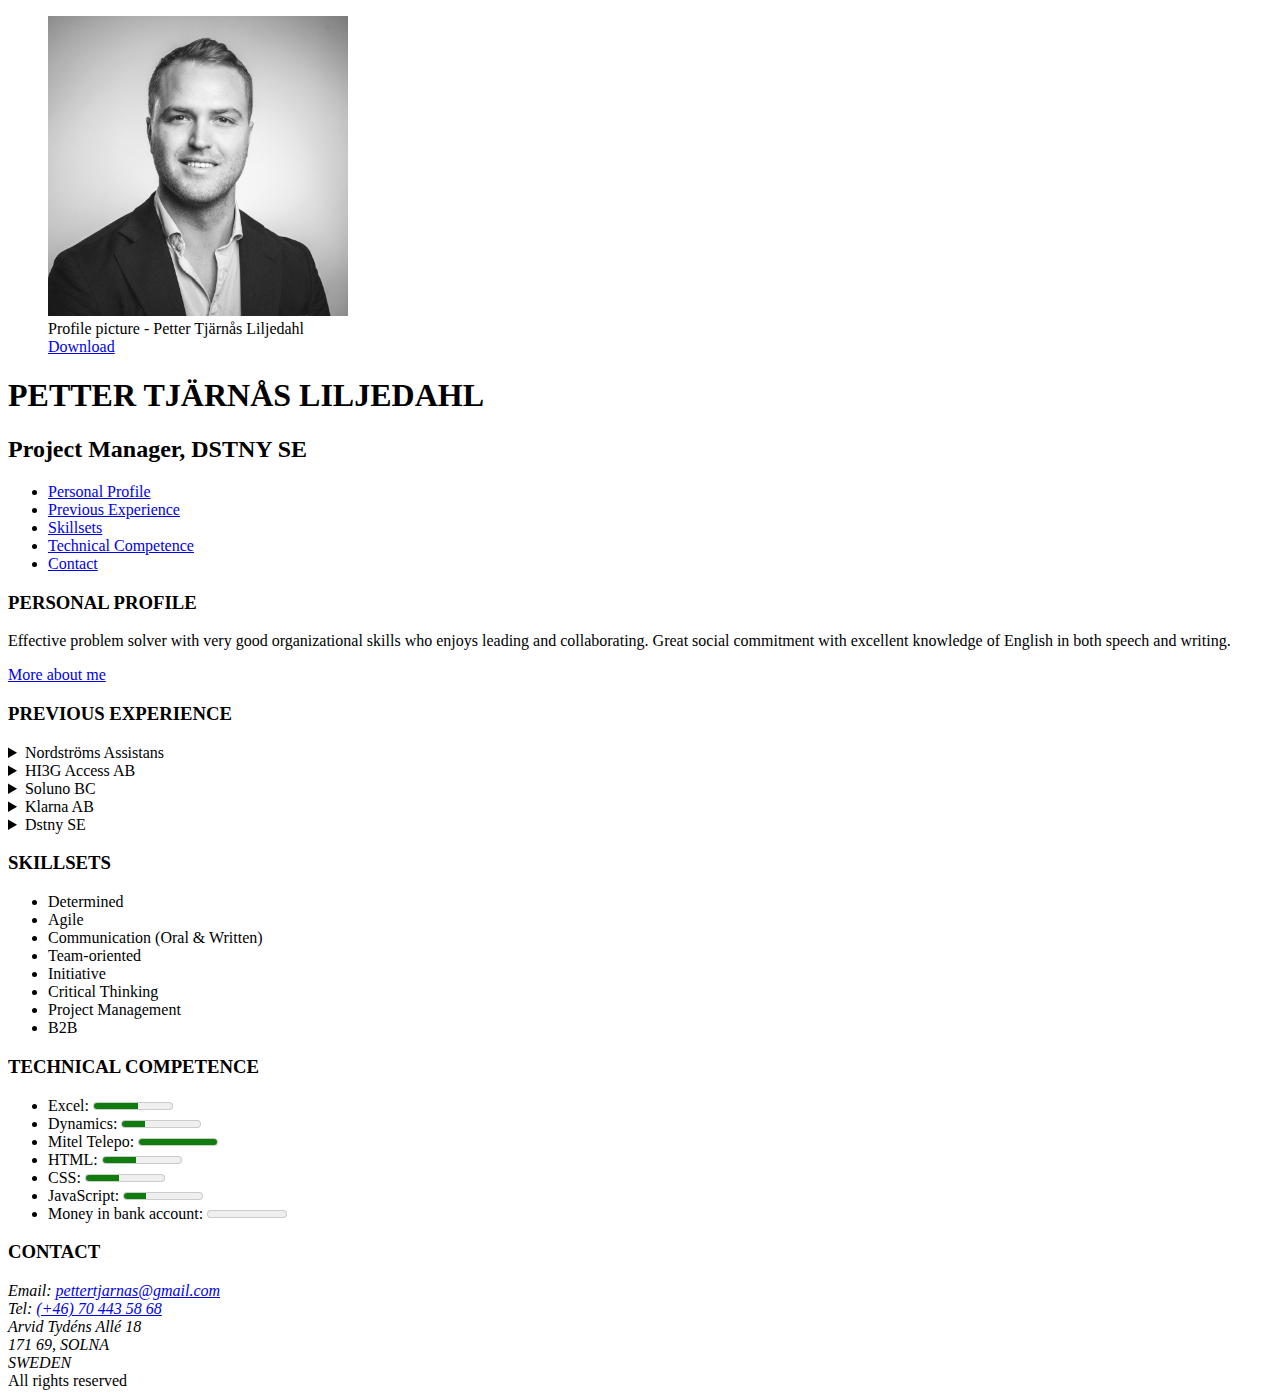
==== index.html @ 3e6e9d74 "Uploading main" ====
<!DOCTYPE html>
<html lang="en">
<head>
    <meta charset="UTF-8">
    <meta http-equiv="X-UA-Compatible" content="IE=edge">
    <meta name="viewport" content="width=device-width, initial-scale=1.0">
    <title>Petter CV</title>
</head>
<body>
    <header>
        <figure>
        <img src="./assets/img/profile_picture.jpg" alt="Profile Picture of Petter Tjärnås Liljedahl" width="300" height="300">
        <figcaption>Profile picture - Petter Tjärnås Liljedahl</figcaption>
        <a href="./assets/img/profile_picture.jpg" download>Download</a>
        </figure>
        <h1>PETTER TJÄRNÅS LILJEDAHL</h1>
        <h2>Project Manager, DSTNY SE</h2>
        <nav>
            <ul>
                <li><a href="#profile">Personal Profile</a></li>
                <li><a href="#experience">Previous Experience</a></li>
                <li><a href="#skills">Skillsets</a></li>
                <li><a href="#competence">Technical Competence</a></li>
                <li><a href="#contact">Contact</a></li>
            </ul>
        </nav>
    </header>
    <main>
        <section id="profile">
            <h3>PERSONAL PROFILE</h3>
            <p>
                Effective problem solver with very good organizational 
                skills who enjoys leading and collaborating. Great social commitment 
                with excellent knowledge of English in both speech and writing.
            </p>
            <a href="./assets/pages/about.html">More about me</a>
        </section>

        <section id="experience">
            <h3>PREVIOUS EXPERIENCE</h3>
            <details>
                <summary>Nordströms Assistans</summary>
                <time>July 2010 - November 2014</time>
                <ul>
                    <li>Nordström Assistans, Caretaker</li>
                </ul>
                <h4>Job Description:</h4>
                <p>
                    As a <strong>caregiver</strong> i provided assistance and support to an
                    individual who were unable to care for himself due to physical limitations. 
                    My responsibilities typically included providing personal care, such as bathing and dressing, 
                    administering medications, assisting with mobility, preparing meals, and offering companionship. 
                    My primary focus was to ensure the <em>well-being</em> and <em>comfort</em> of the individual I cared for.
                </p>
            </details>

            <details>
                <summary>HI3G Access AB</summary>
                <time>March 2015 - December 2017</time>
                <ul>
                    <li>Hi3G Access AB, Customer Service</li>
                    <li>Hi3G Access AB, Sales Support (B2B)</li>
                    <li>Hi3G Access AB, Migration Coordinator (B2B)</li>
                </ul>
                <h4>Job Description</h4>
                <ol>
                    <li><strong>Customer Service (2015)</strong></li>
                    <ul>
                        <li>Provided exceptional customer service by promptly addressing inquiries, resolving issues, and ensuring customer satisfaction.</li>
                        <li>Demonstrated excellent communication skills to effectively assist customers with product or service-related queries.</li>
                        <li>Maintained a positive and helpful demeanor while delivering personalized support to meet individual customer needs.</li>
                    </ul>
                    <li><strong>Sales Support (2016)</strong></li>
                    <ul>
                        <li>Assisted the sales team by providing comprehensive administrative support, contributing to the smooth functioning of sales operations.</li>
                        <li>Managed and organized documentation related to customer orders, ensuring accuracy and efficiency.</li>
                        <li>Collaborated with internal teams to facilitate seamless communication and coordination throughout the sales process.</li>
                    </ul>
                    <li><strong>Migration Coordinator (2017)</strong></li>
                    <ul>
                        <li>Coordinated the migration process for customers transferring between services and accounts to Hi3G Access AB, ensuring a seamless transition.</li>
                        <li>Exhibited organizational skills to manage migration timelines, resources, and customer expectations effectively.</li>
                        <li>Addressed any challenges or issues that arose during the migration process, providing timely and effective resolutions.</li>
                    </ul>
                </ol>
                <p>
                    Throughout my journey at Hi3G Access AB, 
                    I <em>consistently</em> demonstrated a commitment to delivering exceptional service, 
                    fostering <em>positive</em> relationships with customers and colleagues alike, 
                    and contributing to the overall <em>success</em> of the organization.
                </p>
            </details>

            <details>
                <summary>Soluno BC</summary>
                <time>December 2017 - February 2022</time>
                <ul>
                    <li>Soluno BC, Support Technician</li>
                    <li>Soluno BC, Project Manager</li>
                    <li>Soluno BC, Service Manager</li>
                </ul>
                <h4>Job Description</h4>
                <ol>
                    <li><Strong>Support Technician (2017)</Strong></li>
                    <ul>
                        <li>Provided technical support to customers, troubleshooting hardware and software issues, and resolving technical problems promptly.</li>
                        <li>Demonstrated a strong understanding of the company's products and services to effectively address customer inquiries and provide solutions.</li>
                        <li>Collaborated with cross-functional teams to escalate complex issues and ensure timely resolution, maintaining a high level of customer satisfaction.</li>
                    </ul>
                    <li><strong>Project Manager (2019)</strong></li>
                    <ul>
                        <li>Led and managed various projects, overseeing their successful initiation, planning, execution, monitoring, and completion.</li>
                        <li>Developed and maintained project plans, timelines, and budgets, ensuring adherence to quality standards and project goals.</li>
                        <li>Effectively communicated project progress, milestones, and risks to stakeholders, fostering strong relationships and managing expectations.</li>
                    </ul>
                    <li><strong>Service Manager (2020)</strong></li>
                    <ul>
                        <li>Oversaw the service delivery operations, ensuring the highest level of service quality and customer satisfaction.</li>
                        <li>Managed a team of service professionals, providing guidance, training, and support to drive their performance and professional growth.</li>
                        <li>Collaborated with cross-functional teams to improve service processes, implement best practices, and optimize service delivery efficiency.</li>
                    </ul>
                </ol>
                <p>
                    Throughout my time at Soluno BC, I <em>consistently</em> demonstrated 
                    technical expertise, and a customer-centric approach. 
                    I successfully leveraged my skills and <em>experience</em> to contribute to the 
                    overall success of the organization 
                </p>
            </details>

            <details>
                <summary>Klarna AB</summary>
                <time>March 2022 - June 2022</time>
                <ul>
                    <li>Klarna AB, Delivery Associate</li>
                </ul>
                <h4>Job Description</h4>
                <ol>
                    <li><strong>Delivery Associate (2022)</strong></li>
                    <ul>
                        <li>Perform the technical implementation and support for onboarding new customers, including: application setup, server account setup, scheduling feeds, and supporting the merchant technical team with setting up the API integration.</li>
                        <li>Perform thorough troubleshooting and analysis using technical tools such as scripting languages, web services tools, and testing tools.</li>
                        <li>Work effectively with merchants, technical partners, contractors and internal team members on a regular basis.</li>
                    </ul>
                </ol>
                <mark><em>
                    My employment at Klarna was affected by a major layoff, 
                    resulting in the conclusion of my tenure. Despite this 
                    unfortunate circumstance, I remain grateful for the experience 
                    and skills I gained during my time as a Delivery Associate at Klarna.
                </em></mark>
            </details>

            <details>
                <summary>Dstny SE</summary>
                <time>July 2022 - Present</time>
                <ul>
                    <li>Dstny SE, Project Manager</li>
                </ul>
                <h4>Job Description</h4>
                <ol>
                    <li><strong>Project Manager (present)</strong></li>
                    <ul>
                        <li>Led and managed various projects, overseeing their successful initiation, planning, execution, monitoring, and completion.</li>
                        <li>Developed and maintained project plans, timelines, and budgets, ensuring adherence to quality standards and project goals.</li>
                        <li>Effectively communicated project progress, milestones, and risks to stakeholders, fostering strong relationships and managing expectations.</li>
                    </ul>
                </ol>
            </details>
        </section>

        <section id="skills">
            <h3>SKILLSETS</h3>
            <ul>
                <li>Determined</li>
                <li>Agile</li>
                <li>Communication (Oral & Written)</li>
                <li>Team-oriented</li>
                <li>Initiative</li>
                <li>Critical Thinking</li>
                <li>Project Management</li>
                <li>B2B</li>
            </ul>
        </section>

        <section id="competence">
            <h3>TECHNICAL COMPETENCE</h3>
            <ul>
                <li>Excel: <meter min="0" max="7" value="4"></meter></li>
                <li>Dynamics: <meter min="0" max="7" value="2"></meter></li>
                <li>Mitel Telepo: <meter min="0" max="7" value="7"></meter></li>
                <li>HTML: <meter min="0" max="7" value="3"></meter></li>
                <li>CSS: <meter min="0" max="7" value="3"></meter></li>
                <li>JavaScript: <meter min="0" max="7" value="2"></meter></li>
                <li>Money in bank account: <meter min="0" max="7" value="0"></meter></li>
            </ul>
        </section>

        <section id="contact">
            <h3>CONTACT</h3>
            <address>
                Email: <a href="mailto:pettertjarnas@gmail.com">pettertjarnas@gmail.com</a> <br>
                Tel: <a href="tel: +46704435868">(+46) 70 443 58 68</a> <br>
                Arvid Tydéns Allé 18 <br>
                171 69, SOLNA <br>
                SWEDEN
            </address>
        </section>
    </main>
    <footer> All rights reserved</footer>
</body>
</html>
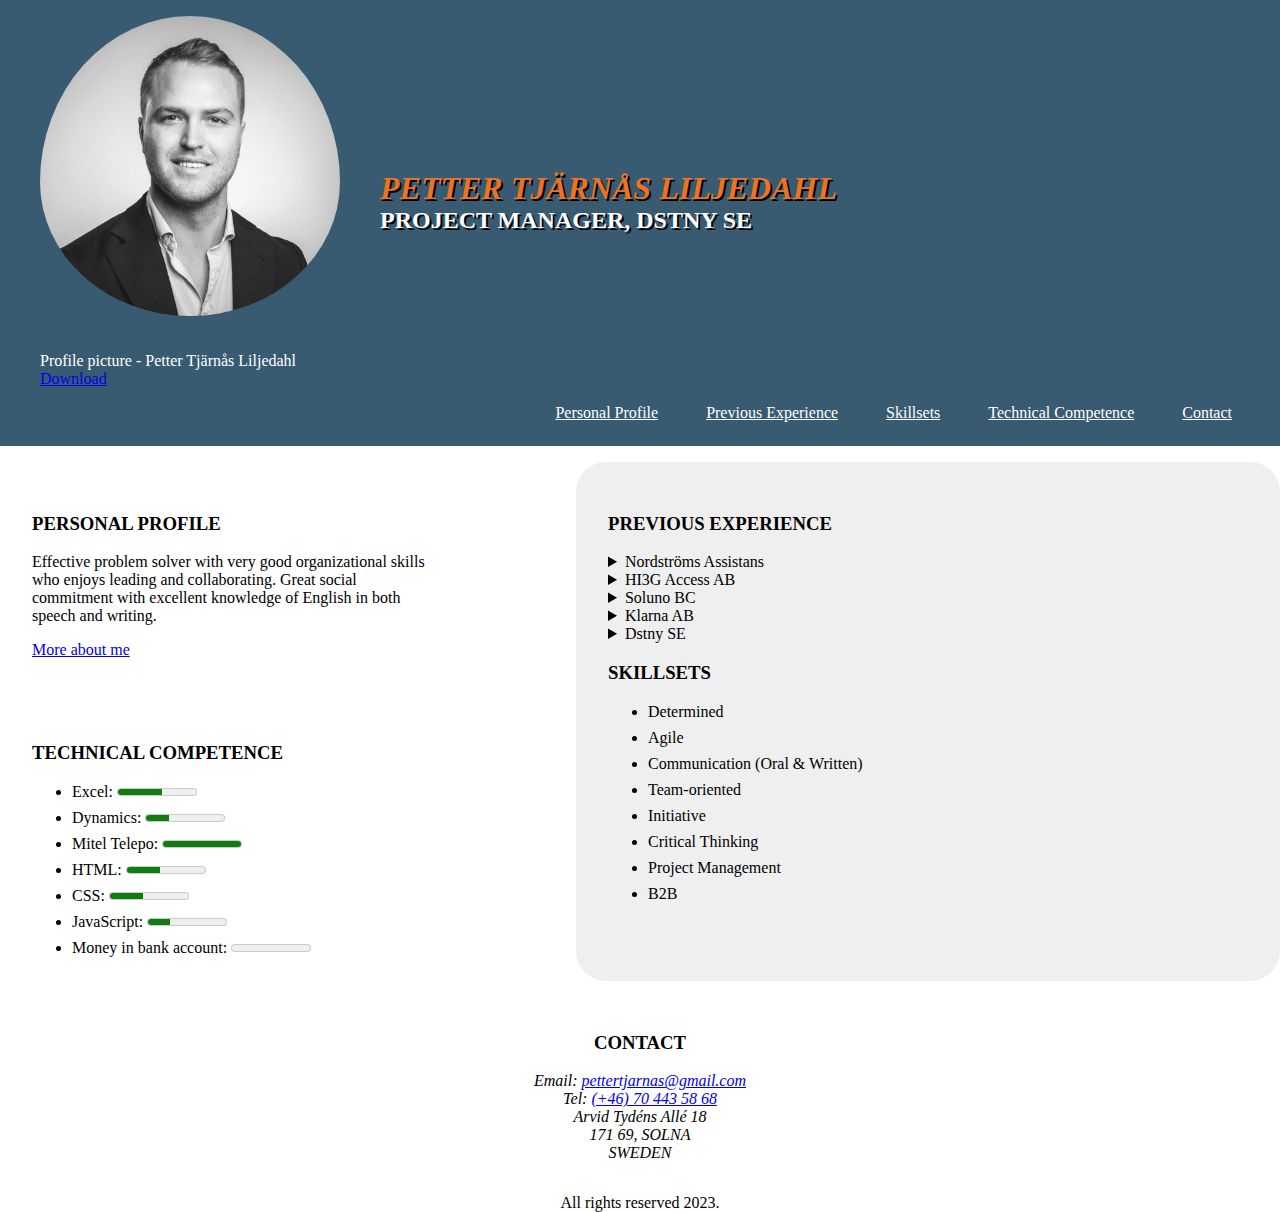
==== commit bb95a71e: "Redesign using CSS" ====
--- a/index.html
+++ b/index.html
@@ -5,197 +5,215 @@
     <meta http-equiv="X-UA-Compatible" content="IE=edge">
     <meta name="viewport" content="width=device-width, initial-scale=1.0">
     <title>Petter CV</title>
+
+    <link rel="stylesheet" href="./assets/style/index.css" type="text/css">
 </head>
 <body>
     <header>
-        <figure>
-        <img src="./assets/img/profile_picture.jpg" alt="Profile Picture of Petter Tjärnås Liljedahl" width="300" height="300">
-        <figcaption>Profile picture - Petter Tjärnås Liljedahl</figcaption>
-        <a href="./assets/img/profile_picture.jpg" download>Download</a>
-        </figure>
-        <h1>PETTER TJÄRNÅS LILJEDAHL</h1>
-        <h2>Project Manager, DSTNY SE</h2>
-        <nav>
-            <ul>
-                <li><a href="#profile">Personal Profile</a></li>
-                <li><a href="#experience">Previous Experience</a></li>
-                <li><a href="#skills">Skillsets</a></li>
-                <li><a href="#competence">Technical Competence</a></li>
-                <li><a href="#contact">Contact</a></li>
-            </ul>
-        </nav>
+        <section id="hdr-content-navbar">
+            <section id="hdr-content">
+                <section id="hdr-profile">
+                    <figure>
+                        <img id="profile-picture" src="./assets/img/profile_picture.jpg" alt="Profile Picture of Petter Tjärnås Liljedahl" width="300" height="300">
+                        <figcaption>Profile picture - Petter Tjärnås Liljedahl</figcaption>
+                        <a href="./assets/img/profile_picture.jpg" download>Download</a>
+                    </figure>
+                </section>
+                <section id="hdr-text">
+                    <h1 class="name-title">PETTER TJÄRNÅS LILJEDAHL</h1>
+                    <h2 class="name-title">PROJECT MANAGER, DSTNY SE</h2>
+                </section>
+            </section>
+            <nav>
+                <ul id="navbar-list">
+                    <li><a href="#profile">Personal Profile</a></li>
+                    <li><a href="#experience">Previous Experience</a></li>
+                    <li><a href="#skills">Skillsets</a></li>
+                    <li><a href="#competence">Technical Competence</a></li>
+                    <li><a href="#contact">Contact</a></li>
+                </ul>
+            </nav>
+        </section>
     </header>
     <main>
-        <section id="profile">
-            <h3>PERSONAL PROFILE</h3>
-            <p>
-                Effective problem solver with very good organizational 
-                skills who enjoys leading and collaborating. Great social commitment 
-                with excellent knowledge of English in both speech and writing.
-            </p>
-            <a href="./assets/pages/about.html">More about me</a>
+        <section id="split-page">
+            <section id="right-side">
+                <section id="experience">
+                    <h3>PREVIOUS EXPERIENCE</h3>
+                    <details>
+                        <summary>Nordströms Assistans</summary>
+                        <time>July 2010 - November 2014</time>
+                        <ul>
+                            <li>Nordström Assistans, Caretaker</li>
+                        </ul>
+                        <h4>Job Description:</h4>
+                        <p>
+                            As a <strong>caregiver</strong> i provided assistance and support to an
+                            individual who were unable to care for himself due to physical limitations. 
+                            My responsibilities typically included providing personal care, such as bathing and dressing, 
+                            administering medications, assisting with mobility, preparing meals, and offering companionship. 
+                            My primary focus was to ensure the <em>well-being</em> and <em>comfort</em> of the individual I cared for.
+                        </p>
+                    </details>
+
+                    <details>
+                        <summary>HI3G Access AB</summary>
+                        <time>March 2015 - December 2017</time>
+                        <ul>
+                            <li>Hi3G Access AB, Customer Service</li>
+                            <li>Hi3G Access AB, Sales Support (B2B)</li>
+                            <li>Hi3G Access AB, Migration Coordinator (B2B)</li>
+                        </ul>
+                        <h4>Job Description</h4>
+                        <ol>
+                            <li><strong>Customer Service (2015)</strong></li>
+                            <ul>
+                                <li>Provided exceptional customer service by promptly addressing inquiries, resolving issues, and ensuring customer satisfaction.</li>
+                                <li>Demonstrated excellent communication skills to effectively assist customers with product or service-related queries.</li>
+                                <li>Maintained a positive and helpful demeanor while delivering personalized support to meet individual customer needs.</li>
+                            </ul>
+                            <li><strong>Sales Support (2016)</strong></li>
+                            <ul>
+                                <li>Assisted the sales team by providing comprehensive administrative support, contributing to the smooth functioning of sales operations.</li>
+                                <li>Managed and organized documentation related to customer orders, ensuring accuracy and efficiency.</li>
+                                <li>Collaborated with internal teams to facilitate seamless communication and coordination throughout the sales process.</li>
+                            </ul>
+                            <li><strong>Migration Coordinator (2017)</strong></li>
+                            <ul>
+                                <li>Coordinated the migration process for customers transferring between services and accounts to Hi3G Access AB, ensuring a seamless transition.</li>
+                                <li>Exhibited organizational skills to manage migration timelines, resources, and customer expectations effectively.</li>
+                                <li>Addressed any challenges or issues that arose during the migration process, providing timely and effective resolutions.</li>
+                            </ul>
+                        </ol>
+                        <p>
+                            Throughout my journey at Hi3G Access AB, 
+                            I <em>consistently</em> demonstrated a commitment to delivering exceptional service, 
+                            fostering <em>positive</em> relationships with customers and colleagues alike, 
+                            and contributing to the overall <em>success</em> of the organization.
+                        </p>
+                    </details>
+
+                    <details>
+                        <summary>Soluno BC</summary>
+                        <time>December 2017 - February 2022</time>
+                        <ul>
+                            <li>Soluno BC, Support Technician</li>
+                            <li>Soluno BC, Project Manager</li>
+                            <li>Soluno BC, Service Manager</li>
+                        </ul>
+                        <h4>Job Description</h4>
+                        <ol>
+                            <li><Strong>Support Technician (2017)</Strong></li>
+                            <ul>
+                                <li>Provided technical support to customers, troubleshooting hardware and software issues, and resolving technical problems promptly.</li>
+                                <li>Demonstrated a strong understanding of the company's products and services to effectively address customer inquiries and provide solutions.</li>
+                                <li>Collaborated with cross-functional teams to escalate complex issues and ensure timely resolution, maintaining a high level of customer satisfaction.</li>
+                            </ul>
+                            <li><strong>Project Manager (2019)</strong></li>
+                            <ul>
+                                <li>Led and managed various projects, overseeing their successful initiation, planning, execution, monitoring, and completion.</li>
+                                <li>Developed and maintained project plans, timelines, and budgets, ensuring adherence to quality standards and project goals.</li>
+                                <li>Effectively communicated project progress, milestones, and risks to stakeholders, fostering strong relationships and managing expectations.</li>
+                            </ul>
+                            <li><strong>Service Manager (2020)</strong></li>
+                            <ul>
+                                <li>Oversaw the service delivery operations, ensuring the highest level of service quality and customer satisfaction.</li>
+                                <li>Managed a team of service professionals, providing guidance, training, and support to drive their performance and professional growth.</li>
+                                <li>Collaborated with cross-functional teams to improve service processes, implement best practices, and optimize service delivery efficiency.</li>
+                            </ul>
+                        </ol>
+                        <p>
+                            Throughout my time at Soluno BC, I <em>consistently</em> demonstrated 
+                            technical expertise, and a customer-centric approach. 
+                            I successfully leveraged my skills and <em>experience</em> to contribute to the 
+                            overall success of the organization 
+                        </p>
+                    </details>
+
+                    <details>
+                        <summary>Klarna AB</summary>
+                        <time>March 2022 - June 2022</time>
+                        <ul>
+                            <li>Klarna AB, Delivery Associate</li>
+                        </ul>
+                        <h4>Job Description</h4>
+                        <ol>
+                            <li><strong>Delivery Associate (2022)</strong></li>
+                            <ul>
+                                <li>Perform the technical implementation and support for onboarding new customers, including: application setup, server account setup, scheduling feeds, and supporting the merchant technical team with setting up the API integration.</li>
+                                <li>Perform thorough troubleshooting and analysis using technical tools such as scripting languages, web services tools, and testing tools.</li>
+                                <li>Work effectively with merchants, technical partners, contractors and internal team members on a regular basis.</li>
+                            </ul>
+                        </ol>
+                        <mark><em>
+                            My employment at Klarna was affected by a major layoff, 
+                            resulting in the conclusion of my tenure. Despite this 
+                            unfortunate circumstance, I remain grateful for the experience 
+                            and skills I gained during my time as a Delivery Associate at Klarna.
+                        </em></mark>
+                    </details>
+
+                    <details>
+                        <summary>Dstny SE</summary>
+                        <time>July 2022 - Present</time>
+                        <ul>
+                            <li>Dstny SE, Project Manager</li>
+                        </ul>
+                        <h4>Job Description</h4>
+                        <ol>
+                            <li><strong>Project Manager (present)</strong></li>
+                            <ul>
+                                <li>Led and managed various projects, overseeing their successful initiation, planning, execution, monitoring, and completion.</li>
+                                <li>Developed and maintained project plans, timelines, and budgets, ensuring adherence to quality standards and project goals.</li>
+                                <li>Effectively communicated project progress, milestones, and risks to stakeholders, fostering strong relationships and managing expectations.</li>
+                            </ul>
+                        </ol>
+                    </details>
+                </section>
+
+                <section id="skills">
+                    <h3>SKILLSETS</h3>
+                    <ul>
+                        <li>Determined</li>
+                        <li>Agile</li>
+                        <li>Communication (Oral & Written)</li>
+                        <li>Team-oriented</li>
+                        <li>Initiative</li>
+                        <li>Critical Thinking</li>
+                        <li>Project Management</li>
+                        <li>B2B</li>
+                    </ul>
+                </section>
+            </section>
+        
+            <aside id="left-side">
+                <section id="profile">
+                    <h3>PERSONAL PROFILE</h3>
+                    <p>
+                        Effective problem solver with very good organizational 
+                        skills who enjoys leading and collaborating. Great social commitment 
+                        with excellent knowledge of English in both speech and writing.
+                    </p>
+                    <a href="./pages/about.html">More about me</a>
+                </section>
+
+                <section id="competence">
+                    <h3>TECHNICAL COMPETENCE</h3>
+                    <ul>
+                        <li>Excel: <meter min="0" max="7" value="4"></meter></li>
+                        <li>Dynamics: <meter min="0" max="7" value="2"></meter></li>
+                        <li>Mitel Telepo: <meter min="0" max="7" value="7"></meter></li>
+                        <li>HTML: <meter min="0" max="7" value="3"></meter></li>
+                        <li>CSS: <meter min="0" max="7" value="3"></meter></li>
+                        <li>JavaScript: <meter min="0" max="7" value="2"></meter></li>
+                        <li>Money in bank account: <meter min="0" max="7" value="0"></meter></li>
+                    </ul>
+                </section>
+                           
+            </aside>    
         </section>
-
-        <section id="experience">
-            <h3>PREVIOUS EXPERIENCE</h3>
-            <details>
-                <summary>Nordströms Assistans</summary>
-                <time>July 2010 - November 2014</time>
-                <ul>
-                    <li>Nordström Assistans, Caretaker</li>
-                </ul>
-                <h4>Job Description:</h4>
-                <p>
-                    As a <strong>caregiver</strong> i provided assistance and support to an
-                    individual who were unable to care for himself due to physical limitations. 
-                    My responsibilities typically included providing personal care, such as bathing and dressing, 
-                    administering medications, assisting with mobility, preparing meals, and offering companionship. 
-                    My primary focus was to ensure the <em>well-being</em> and <em>comfort</em> of the individual I cared for.
-                </p>
-            </details>
-
-            <details>
-                <summary>HI3G Access AB</summary>
-                <time>March 2015 - December 2017</time>
-                <ul>
-                    <li>Hi3G Access AB, Customer Service</li>
-                    <li>Hi3G Access AB, Sales Support (B2B)</li>
-                    <li>Hi3G Access AB, Migration Coordinator (B2B)</li>
-                </ul>
-                <h4>Job Description</h4>
-                <ol>
-                    <li><strong>Customer Service (2015)</strong></li>
-                    <ul>
-                        <li>Provided exceptional customer service by promptly addressing inquiries, resolving issues, and ensuring customer satisfaction.</li>
-                        <li>Demonstrated excellent communication skills to effectively assist customers with product or service-related queries.</li>
-                        <li>Maintained a positive and helpful demeanor while delivering personalized support to meet individual customer needs.</li>
-                    </ul>
-                    <li><strong>Sales Support (2016)</strong></li>
-                    <ul>
-                        <li>Assisted the sales team by providing comprehensive administrative support, contributing to the smooth functioning of sales operations.</li>
-                        <li>Managed and organized documentation related to customer orders, ensuring accuracy and efficiency.</li>
-                        <li>Collaborated with internal teams to facilitate seamless communication and coordination throughout the sales process.</li>
-                    </ul>
-                    <li><strong>Migration Coordinator (2017)</strong></li>
-                    <ul>
-                        <li>Coordinated the migration process for customers transferring between services and accounts to Hi3G Access AB, ensuring a seamless transition.</li>
-                        <li>Exhibited organizational skills to manage migration timelines, resources, and customer expectations effectively.</li>
-                        <li>Addressed any challenges or issues that arose during the migration process, providing timely and effective resolutions.</li>
-                    </ul>
-                </ol>
-                <p>
-                    Throughout my journey at Hi3G Access AB, 
-                    I <em>consistently</em> demonstrated a commitment to delivering exceptional service, 
-                    fostering <em>positive</em> relationships with customers and colleagues alike, 
-                    and contributing to the overall <em>success</em> of the organization.
-                </p>
-            </details>
-
-            <details>
-                <summary>Soluno BC</summary>
-                <time>December 2017 - February 2022</time>
-                <ul>
-                    <li>Soluno BC, Support Technician</li>
-                    <li>Soluno BC, Project Manager</li>
-                    <li>Soluno BC, Service Manager</li>
-                </ul>
-                <h4>Job Description</h4>
-                <ol>
-                    <li><Strong>Support Technician (2017)</Strong></li>
-                    <ul>
-                        <li>Provided technical support to customers, troubleshooting hardware and software issues, and resolving technical problems promptly.</li>
-                        <li>Demonstrated a strong understanding of the company's products and services to effectively address customer inquiries and provide solutions.</li>
-                        <li>Collaborated with cross-functional teams to escalate complex issues and ensure timely resolution, maintaining a high level of customer satisfaction.</li>
-                    </ul>
-                    <li><strong>Project Manager (2019)</strong></li>
-                    <ul>
-                        <li>Led and managed various projects, overseeing their successful initiation, planning, execution, monitoring, and completion.</li>
-                        <li>Developed and maintained project plans, timelines, and budgets, ensuring adherence to quality standards and project goals.</li>
-                        <li>Effectively communicated project progress, milestones, and risks to stakeholders, fostering strong relationships and managing expectations.</li>
-                    </ul>
-                    <li><strong>Service Manager (2020)</strong></li>
-                    <ul>
-                        <li>Oversaw the service delivery operations, ensuring the highest level of service quality and customer satisfaction.</li>
-                        <li>Managed a team of service professionals, providing guidance, training, and support to drive their performance and professional growth.</li>
-                        <li>Collaborated with cross-functional teams to improve service processes, implement best practices, and optimize service delivery efficiency.</li>
-                    </ul>
-                </ol>
-                <p>
-                    Throughout my time at Soluno BC, I <em>consistently</em> demonstrated 
-                    technical expertise, and a customer-centric approach. 
-                    I successfully leveraged my skills and <em>experience</em> to contribute to the 
-                    overall success of the organization 
-                </p>
-            </details>
-
-            <details>
-                <summary>Klarna AB</summary>
-                <time>March 2022 - June 2022</time>
-                <ul>
-                    <li>Klarna AB, Delivery Associate</li>
-                </ul>
-                <h4>Job Description</h4>
-                <ol>
-                    <li><strong>Delivery Associate (2022)</strong></li>
-                    <ul>
-                        <li>Perform the technical implementation and support for onboarding new customers, including: application setup, server account setup, scheduling feeds, and supporting the merchant technical team with setting up the API integration.</li>
-                        <li>Perform thorough troubleshooting and analysis using technical tools such as scripting languages, web services tools, and testing tools.</li>
-                        <li>Work effectively with merchants, technical partners, contractors and internal team members on a regular basis.</li>
-                    </ul>
-                </ol>
-                <mark><em>
-                    My employment at Klarna was affected by a major layoff, 
-                    resulting in the conclusion of my tenure. Despite this 
-                    unfortunate circumstance, I remain grateful for the experience 
-                    and skills I gained during my time as a Delivery Associate at Klarna.
-                </em></mark>
-            </details>
-
-            <details>
-                <summary>Dstny SE</summary>
-                <time>July 2022 - Present</time>
-                <ul>
-                    <li>Dstny SE, Project Manager</li>
-                </ul>
-                <h4>Job Description</h4>
-                <ol>
-                    <li><strong>Project Manager (present)</strong></li>
-                    <ul>
-                        <li>Led and managed various projects, overseeing their successful initiation, planning, execution, monitoring, and completion.</li>
-                        <li>Developed and maintained project plans, timelines, and budgets, ensuring adherence to quality standards and project goals.</li>
-                        <li>Effectively communicated project progress, milestones, and risks to stakeholders, fostering strong relationships and managing expectations.</li>
-                    </ul>
-                </ol>
-            </details>
-        </section>
-
-        <section id="skills">
-            <h3>SKILLSETS</h3>
-            <ul>
-                <li>Determined</li>
-                <li>Agile</li>
-                <li>Communication (Oral & Written)</li>
-                <li>Team-oriented</li>
-                <li>Initiative</li>
-                <li>Critical Thinking</li>
-                <li>Project Management</li>
-                <li>B2B</li>
-            </ul>
-        </section>
-
-        <section id="competence">
-            <h3>TECHNICAL COMPETENCE</h3>
-            <ul>
-                <li>Excel: <meter min="0" max="7" value="4"></meter></li>
-                <li>Dynamics: <meter min="0" max="7" value="2"></meter></li>
-                <li>Mitel Telepo: <meter min="0" max="7" value="7"></meter></li>
-                <li>HTML: <meter min="0" max="7" value="3"></meter></li>
-                <li>CSS: <meter min="0" max="7" value="3"></meter></li>
-                <li>JavaScript: <meter min="0" max="7" value="2"></meter></li>
-                <li>Money in bank account: <meter min="0" max="7" value="0"></meter></li>
-            </ul>
-        </section>
-
+    </main>
+    <footer>
         <section id="contact">
             <h3>CONTACT</h3>
             <address>
@@ -206,7 +224,7 @@
                 SWEDEN
             </address>
         </section>
-    </main>
-    <footer> All rights reserved</footer>
+        All rights reserved 2023.
+    </footer>
 </body>
 </html>--- a/assets/style/index.css
+++ b/assets/style/index.css
@@ -0,0 +1,110 @@
+body {
+    margin: auto;
+}
+
+header {
+    background-color: #385B71;
+}
+ul li {
+    padding-bottom: 8px;
+}
+
+footer {
+    max-width: 100em;
+    min-width: 50em;
+    text-align: center;
+}
+
+footer #contact {
+    padding-top: 2em;
+    padding-bottom: 2em;
+    max-width: 100em;
+    min-width: 50em;
+    text-align: center;
+}
+
+#hdr-content {
+    display: flex;
+    flex-direction: row;
+}
+
+#hdr-profile figcaption {
+    color: white;
+}
+
+#hdr-text {
+    display: flex;
+    flex-direction: column;
+    justify-content: center;
+    min-width: 200px;
+}
+
+#navbar-list {
+    margin-top: 0;
+    margin-right: 3em;
+    padding-bottom: 1em;
+    display: flex;
+    justify-content: flex-end;
+    gap: 3em;
+    max-width: 100em;
+    min-width: 43em;
+}
+
+#navbar-list li a {
+    color: #FFFFFF;
+}
+
+#navbar-list li a:hover {
+    color: hsl(210, 14%, 53%);
+}
+
+#navbar-list li {
+    list-style-type: none;
+}
+
+.name-title {
+    margin: 0;
+    color: white;
+    text-shadow: 2px 2px black;
+}
+
+h1.name-title {
+    font-size: 2em;
+    color: rgb(235, 115, 40);
+    font-style: oblique;
+}
+
+#profile-picture {
+    border-radius: 100%;
+    padding-bottom: 2em;
+}
+
+#right-side {
+    background-color:#EFEFEF;
+    padding: 2em;
+    width: 50%;
+    border-radius: 30px;
+}
+
+#split-page {
+    display: flex;
+    flex-direction: row-reverse;
+    justify-content: space-between;
+    max-width: 100em;
+    min-width: 50em;
+    max-height: 180em;
+}
+
+#left-side {
+    padding-top: 2em;
+    padding-left: 2em;
+    display: flex;
+    flex-direction: column;
+    justify-content: flex-start;
+    gap: 4em;
+
+}
+
+#profile {
+    width: 25em;
+}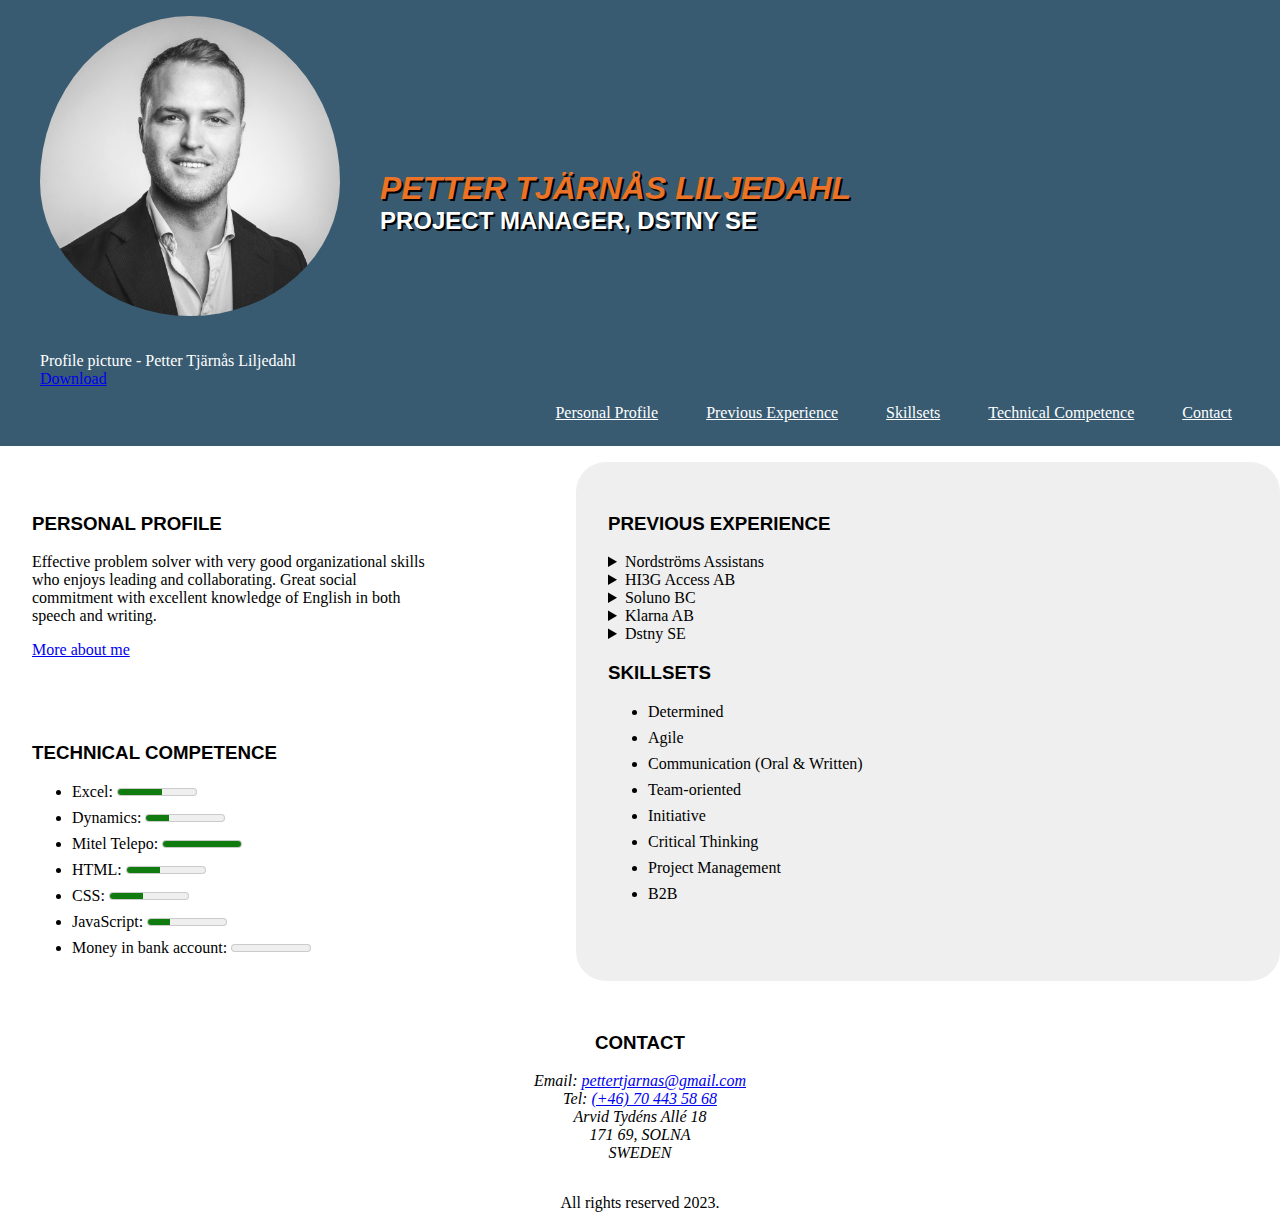
==== commit 92da085f: "Added new fonts" ====
--- a/index.html
+++ b/index.html
@@ -6,26 +6,27 @@
     <meta name="viewport" content="width=device-width, initial-scale=1.0">
     <title>Petter CV</title>
 
+    <link rel="stylesheet" href="./assets/style/styles.css" type="text/css">
     <link rel="stylesheet" href="./assets/style/index.css" type="text/css">
 </head>
 <body>
     <header>
-        <section id="hdr-content-navbar">
-            <section id="hdr-content">
-                <section id="hdr-profile">
+        <section class="hdr-content-navbar">
+            <section class="hdr-content">
+                <section class="hdr-profile">
                     <figure>
                         <img id="profile-picture" src="./assets/img/profile_picture.jpg" alt="Profile Picture of Petter Tjärnås Liljedahl" width="300" height="300">
                         <figcaption>Profile picture - Petter Tjärnås Liljedahl</figcaption>
                         <a href="./assets/img/profile_picture.jpg" download>Download</a>
                     </figure>
                 </section>
-                <section id="hdr-text">
+                <section class="hdr-text">
                     <h1 class="name-title">PETTER TJÄRNÅS LILJEDAHL</h1>
                     <h2 class="name-title">PROJECT MANAGER, DSTNY SE</h2>
                 </section>
             </section>
             <nav>
-                <ul id="navbar-list">
+                <ul class="navbar-list">
                     <li><a href="#profile">Personal Profile</a></li>
                     <li><a href="#experience">Previous Experience</a></li>
                     <li><a href="#skills">Skillsets</a></li>
@@ -36,9 +37,9 @@
         </section>
     </header>
     <main>
-        <section id="split-page">
-            <section id="right-side">
-                <section id="experience">
+        <section class="split-page">
+            <section class="right-side">
+                <section class="experience">
                     <h3>PREVIOUS EXPERIENCE</h3>
                     <details>
                         <summary>Nordströms Assistans</summary>
@@ -171,7 +172,7 @@
                     </details>
                 </section>
 
-                <section id="skills">
+                <section class="skills">
                     <h3>SKILLSETS</h3>
                     <ul>
                         <li>Determined</li>
@@ -186,8 +187,8 @@
                 </section>
             </section>
         
-            <aside id="left-side">
-                <section id="profile">
+            <aside class="left-side">
+                <section class="profile">
                     <h3>PERSONAL PROFILE</h3>
                     <p>
                         Effective problem solver with very good organizational 
@@ -197,7 +198,7 @@
                     <a href="./pages/about.html">More about me</a>
                 </section>
 
-                <section id="competence">
+                <section class="competence">
                     <h3>TECHNICAL COMPETENCE</h3>
                     <ul>
                         <li>Excel: <meter min="0" max="7" value="4"></meter></li>
@@ -214,7 +215,7 @@
         </section>
     </main>
     <footer>
-        <section id="contact">
+        <section class="contact">
             <h3>CONTACT</h3>
             <address>
                 Email: <a href="mailto:pettertjarnas@gmail.com">pettertjarnas@gmail.com</a> <br>
--- a/assets/style/styles.css
+++ b/assets/style/styles.css
@@ -0,0 +1,53 @@
+@font-face {
+    font-family: "Roboto", sans-serif;
+    src: url(../fonts/Roboto-Light.ttf) format(truetype);
+    font-weight: 300;
+}
+
+@font-face {
+    font-family: "Roboto", sans-serif;
+    src: url(../fonts/Roboto-Regular.ttf) format(truetype);
+}
+
+@font-face {
+    font-family: "Roboto", sans-serif;
+    src: url(../fonts/Roboto-Bold.ttf) format(truetype);
+    font-weight: 700;
+}
+
+@font-face {
+    font-family: "Zilla Slab", serif;
+    src: url(../fonts/ZillaSlab-Regular.ttf) format(truetype);
+}
+
+@font-face {
+    font-family: "Zilla Slab", serif;
+    src: url(../fonts/ZillaSlab-Medium.ttf) format(truetype);
+    font-weight: 500;
+}
+
+@font-face {
+    font-family: "Zilla Slab", serif;
+    src: url(../fonts/ZillaSlab-Bold.ttf) format(truetype);
+    font-weight: 700;
+}
+
+@font-face {
+    font-family: "Amaranth", sans-serif;
+    src: url(../fonts/Amaranth-Regular.ttf) format(truetype);
+}
+
+@font-face {
+    font-family: "Amaranth", sans-serif;
+    src: url(../fonts/Amaranth-Bold.ttf) format(truetype);
+    font-weight: 700;
+}
+
+body h1, h2, h3 {
+    font-family: "Amaranth", sans-serif;
+    font-weight: 700;
+}
+
+body p {
+    font-family: "Zilla Slab", serif;
+}--- a/assets/style/index.css
+++ b/assets/style/index.css
@@ -15,7 +15,7 @@
     text-align: center;
 }
 
-footer #contact {
+footer .contact {
     padding-top: 2em;
     padding-bottom: 2em;
     max-width: 100em;
@@ -23,23 +23,23 @@
     text-align: center;
 }
 
-#hdr-content {
+.hdr-content {
     display: flex;
     flex-direction: row;
 }
 
-#hdr-profile figcaption {
+.hdr-profile figcaption {
     color: white;
 }
 
-#hdr-text {
+.hdr-text {
     display: flex;
     flex-direction: column;
     justify-content: center;
     min-width: 200px;
 }
 
-#navbar-list {
+.navbar-list {
     margin-top: 0;
     margin-right: 3em;
     padding-bottom: 1em;
@@ -50,15 +50,15 @@
     min-width: 43em;
 }
 
-#navbar-list li a {
+.navbar-list li a {
     color: #FFFFFF;
 }
 
-#navbar-list li a:hover {
+.navbar-list li a:hover {
     color: hsl(210, 14%, 53%);
 }
 
-#navbar-list li {
+.navbar-list li {
     list-style-type: none;
 }
 
@@ -79,14 +79,14 @@
     padding-bottom: 2em;
 }
 
-#right-side {
+.right-side {
     background-color:#EFEFEF;
     padding: 2em;
     width: 50%;
     border-radius: 30px;
 }
 
-#split-page {
+.split-page {
     display: flex;
     flex-direction: row-reverse;
     justify-content: space-between;
@@ -95,7 +95,7 @@
     max-height: 180em;
 }
 
-#left-side {
+.left-side {
     padding-top: 2em;
     padding-left: 2em;
     display: flex;
@@ -105,6 +105,6 @@
 
 }
 
-#profile {
+.profile {
     width: 25em;
 }